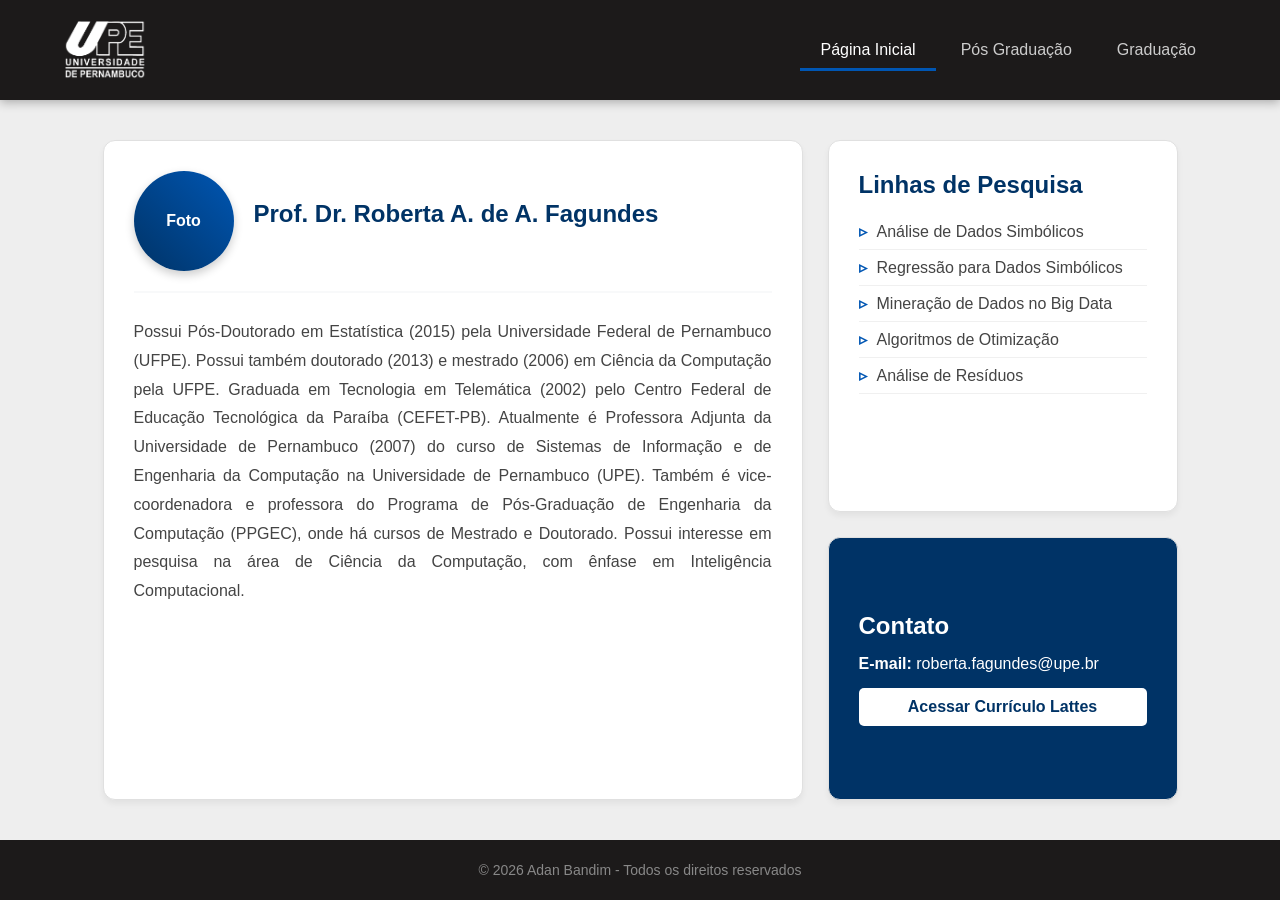
==== index.html @ 9b42bf31 "Subindo arquivos Primeiros arquivos adicionados" ====
<!DOCTYPE html>
<html lang="pt-br">
<head>
    <meta charset="UTF-8">
    <meta name="viewport" content="width=device-width, initial-scale=1.0">
    <title>Página Inicial - Prof. Roberta Fagundes</title>
    <link rel="stylesheet" href="style.css">
</head>
<body>
    <header class="header">
        <img src="LOGO-UPE-Branca.png" alt="Logo-Upe" class="logo">

        <nav class="list">
            <ul>
                <li><a href="/" class="active">Página Inicial</a></li>
                <li><a href="/">Pós Graduação</a></li>
                <li><a href="/">Graduação</a></li>
            </ul>
        </nav>
    </header>

    <main class="main">
        
        <section class="me">
            <div class="presentation">
                <div class="photo">Foto</div>
                <h1>Prof. Dr. Roberta A. de A. Fagundes</h1>
            </div>
        
            <p>Possui Pós-Doutorado em Estatística (2015) pela Universidade Federal de Pernambuco (UFPE). Possui também doutorado (2013) e 
            mestrado (2006) em Ciência da Computação pela UFPE. Graduada em Tecnologia em Telemática (2002) pelo Centro Federal de Educação 
            Tecnológica da Paraíba (CEFET-PB). Atualmente é Professora Adjunta da Universidade de Pernambuco (2007) do curso de Sistemas de 
            Informação e de Engenharia da Computação na Universidade de Pernambuco (UPE). Também é vice-coordenadora e professora do Programa 
            de Pós-Graduação de Engenharia da Computação (PPGEC), onde há cursos de Mestrado e Doutorado. Possui interesse em pesquisa na área 
            de Ciência da Computação, com ênfase em Inteligência Computacional.
            </p>
        </section>

        <section class="data">
            <div class="title"><h2>Linhas de Pesquisa</h2></div>
            <ul>
                <li>Análise de Dados Simbólicos</li>
                <li>Regressão para Dados Simbólicos</li>
                <li>Mineração de Dados no Big Data</li>
                <li>Algoritmos de Otimização</li>
                <li>Análise de Resíduos</li>
            </ul>
        </section>

        <section class="contato">
            <h2>Contato</h2>
            <p><strong>E-mail:</strong> roberta.fagundes@upe.br</p>
            <a href="https://buscatextual.cnpq.br/buscatextual/visualizacv.do" class="btn-lattes" target="_blank">Acessar Currículo Lattes</a>
        </section>

    </main>

    <footer>
        <p>&copy; 2026 Adan Bandim - Todos os direitos reservados</p>
    </footer>
    
</body>
</html>
---- style.css ----
* {
    margin: 0;
    padding: 0;
    box-sizing: border-box;
}

:root {
    --primary-color: #003366; /* Azul Institucional */
    --accent-color: #0056b3;
    --dark-bg: #1c1a1a;
    --light-bg: #f8f9fa;
    --text-gray: #444;
}

body {
    font-family: 'Segoe UI', Tahoma, Geneva, Verdana, sans-serif;
    display: flex;
    flex-direction: column;
    min-height: 100vh;
    background-color: #eee;
    color: var(--text-gray);
}

/* Header */
.header {
    background-color: var(--dark-bg);
    min-height: 100px;
    width: 100%;
    display: flex;
    flex-wrap: wrap;
    justify-content: space-between;
    align-items: center;
    padding: 10px 5%;
    box-shadow: 0 2px 10px rgba(0,0,0,0.3);
}

.logo {
    height: 60px;
    width: auto;
}

.list ul {
    display: flex;
    list-style: none;
    gap: 5px;
}

.list a {
    text-decoration: none;
    color: #ccc;
    padding: 10px 20px;
    border-radius: 5px;
    transition: all 0.3s ease;
    font-weight: 500;
}

.list a:hover {
    color: white;
    background-color: #333;
}

/* Indicador de Página Ativa */
.list a.active {
    color: white;
    border-bottom: 3px solid var(--accent-color);
    border-radius: 0;
}

/* Main Layout */
.main {
    flex: 1;
    display: grid;
    grid-template-columns: minmax(300px, 700px) 350px;
    grid-template-areas: 
        "me data"
        "me contato";
    gap: 25px;
    padding: 40px 5%;
    justify-content: center;
}

/* Estilização dos Blocos (Cards) */
.me, .data, .contato {
    background-color: white;
    padding: 30px;
    border-radius: 12px;
    box-shadow: 0 4px 6px rgba(0,0,0,0.05);
    border: 1px solid #e0e0e0;
}

.me { grid-area: me; }
.data { grid-area: data; }
.contato { grid-area: contato; }

/* Títulos */
h1, h2 {
    color: var(--primary-color);
    margin-bottom: 15px;
}

/* Foto e Apresentação */
.presentation {
    display: flex;
    align-items: center;
    gap: 20px;
    margin-bottom: 25px;
    border-bottom: 2px solid var(--light-bg);
    padding-bottom: 20px;
}

.photo {
    background: linear-gradient(45deg, var(--primary-color), var(--accent-color));
    min-width: 100px;
    height: 100px;
    border-radius: 50%;
    display: flex;
    align-items: center;
    justify-content: center;
    color: white;
    font-weight: bold;
    box-shadow: 0 4px 10px rgba(0,0,0,0.2);
}

.me p {
    line-height: 1.8;
    text-align: justify;
}

/* Linhas de Pesquisa */
.data ul {
    list-style: none;
}

.data li {
    padding: 8px 0;
    border-bottom: 1px solid #f0f0f0;
    font-size: 16px;
}

.data li::before {
    content: "▹";
    color: var(--accent-color);
    margin-right: 10px;
    font-weight: bold;
}

/* Seção Contato */
.contato {
    display: flex;
    flex-direction: column;
    justify-content: center;
    background-color: var(--primary-color);
    color: white;
}

.contato h2, .contato p {
    color: white;
}

.btn-lattes {
    display: inline-block;
    margin-top: 15px;
    background-color: white;
    color: var(--primary-color);
    padding: 10px 20px;
    text-decoration: none;
    border-radius: 5px;
    font-weight: bold;
    text-align: center;
    transition: transform 0.2s;
}

.btn-lattes:hover {
    transform: translateY(-2px);
    background-color: #f0f0f0;
}

/* Footer */
footer {
    background-color: var(--dark-bg);
    color: #888;
    height: 60px;
    display: flex;
    justify-content: center;
    align-items: center;
    font-size: 14px;
}

/* RESPONSIVIDADE (Para Celulares) */
@media (max-width: 900px) {
    .main {
        grid-template-columns: 1fr;
        grid-template-areas: 
            "me"
            "data"
            "contato";
        padding: 20px;
    }

    .header {
        flex-direction: column;
        height: auto;
        padding: 20px;
        gap: 15px;
    }

    .presentation {
        flex-direction: column;
        text-align: center;
    }

    .list ul {
        gap: 5px;
    }
    
    .list a {
        padding: 8px 12px;
        font-size: 14px;
    }
}
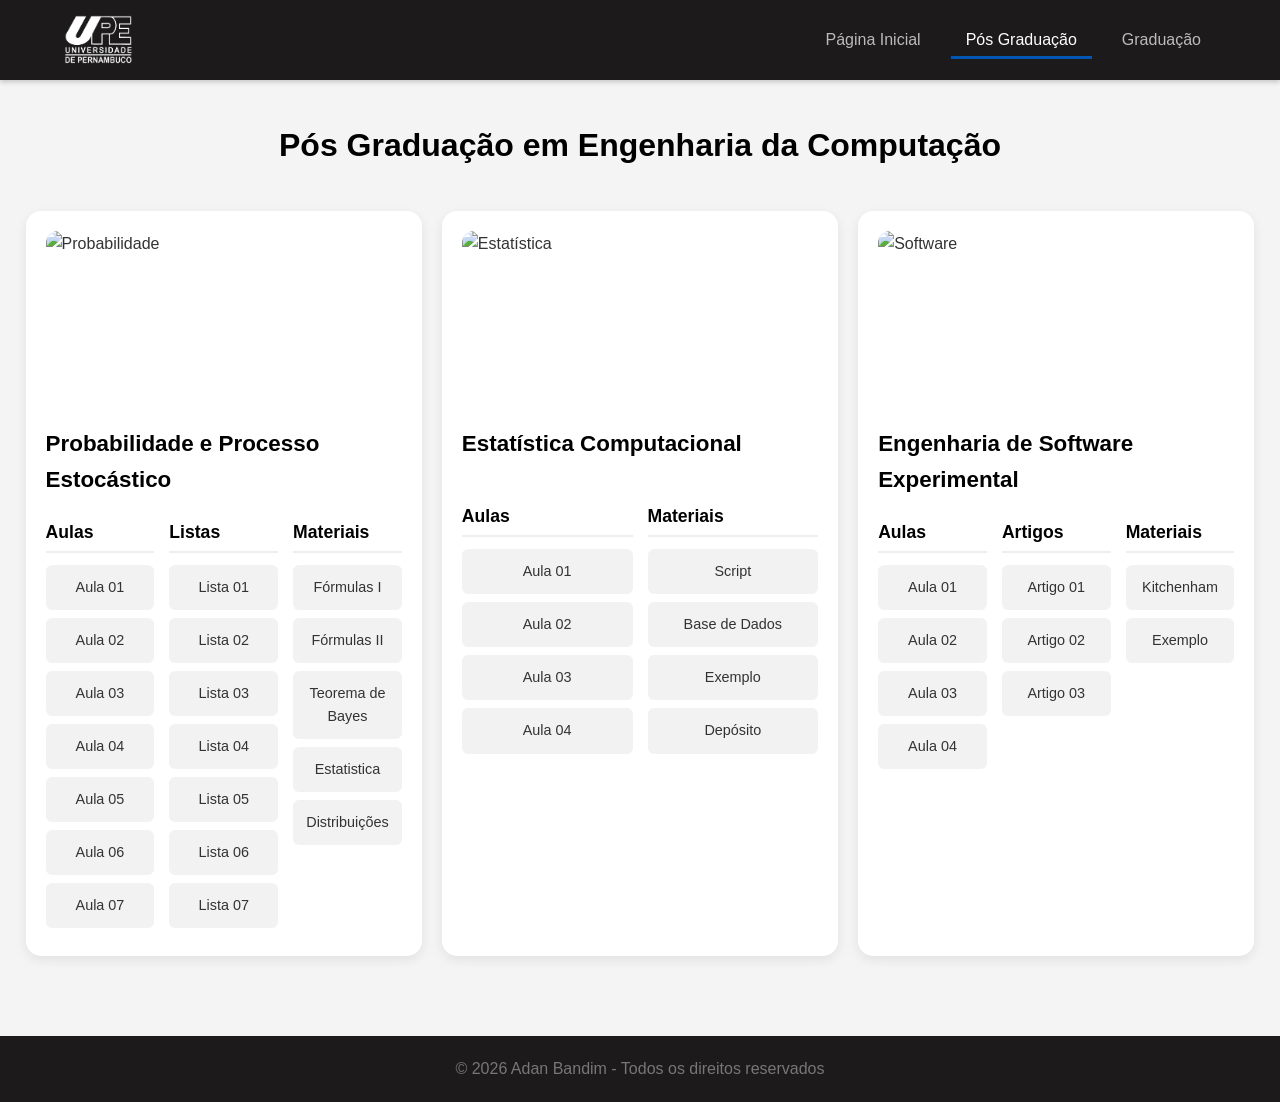
==== commit b5ebb3f0: "Add files via upload" ====
--- a/index.html
+++ b/index.html
@@ -3,56 +3,118 @@
 <head>
     <meta charset="UTF-8">
     <meta name="viewport" content="width=device-width, initial-scale=1.0">
-    <title>Página Inicial - Prof. Roberta Fagundes</title>
+    <title>Pós Graduação</title>
     <link rel="stylesheet" href="style.css">
+    <link rel="shortcut icon" href="imgs/download.svg" type="image/x-icon">
 </head>
 <body>
     <header class="header">
-        <img src="LOGO-UPE-Branca.png" alt="Logo-Upe" class="logo">
+        <img src="../imgs/LOGO-UPE-Branca.png" alt="Logo-Upe" class="logo">
 
         <nav class="list">
             <ul>
-                <li><a href="/" class="active">Página Inicial</a></li>
-                <li><a href="/">Pós Graduação</a></li>
+                <li><a href="../index.html">Página Inicial</a></li>
+                <li><a href="" class="active">Pós Graduação</a></li>
                 <li><a href="/">Graduação</a></li>
             </ul>
         </nav>
     </header>
 
     <main class="main">
-        
-        <section class="me">
-            <div class="presentation">
-                <div class="photo">Foto</div>
-                <h1>Prof. Dr. Roberta A. de A. Fagundes</h1>
+    <section class="tittle-container">
+        <h1>Pós Graduação em Engenharia da Computação</h1>
+    </section>
+
+    <div class="cards-wrapper">
+        <section class="card">
+            <img src="../imgs/Information Technology.jfif" alt="Probabilidade" class="card-img">
+            <div class="card-header"><h2>Probabilidade e Processo Estocástico</h2></div>
+            
+            <div class="card-content">
+                <div class="column">
+                    <h3>Aulas</h3>
+                    <div class="button">Aula 01</div>
+                    <div class="button">Aula 02</div>
+                    <div class="button">Aula 03</div>
+                    <div class="button">Aula 04</div>
+                    <div class="button">Aula 05</div>
+                    <div class="button">Aula 06</div>
+                    <div class="button">Aula 07</div>
+                </div>
+
+                <div class="column">
+                    <h3>Listas</h3>
+                    <div class="button">Lista 01</div>
+                    <div class="button">Lista 02</div>
+                    <div class="button">Lista 03</div>
+                    <div class="button">Lista 04</div>
+                    <div class="button">Lista 05</div>
+                    <div class="button">Lista 06</div>
+                    <div class="button">Lista 07</div>
+                </div>
+
+                <div class="column">
+                    <h3>Materiais</h3>
+                    <div class="button">Fórmulas I</div>
+                    <div class="button">Fórmulas II</div>
+                    <div class="button">Teorema de Bayes</div>
+                    <div class="button">Estatistica</div>
+                    <div class="button">Distribuições</div>
+                </div>
             </div>
-        
-            <p>Possui Pós-Doutorado em Estatística (2015) pela Universidade Federal de Pernambuco (UFPE). Possui também doutorado (2013) e 
-            mestrado (2006) em Ciência da Computação pela UFPE. Graduada em Tecnologia em Telemática (2002) pelo Centro Federal de Educação 
-            Tecnológica da Paraíba (CEFET-PB). Atualmente é Professora Adjunta da Universidade de Pernambuco (2007) do curso de Sistemas de 
-            Informação e de Engenharia da Computação na Universidade de Pernambuco (UPE). Também é vice-coordenadora e professora do Programa 
-            de Pós-Graduação de Engenharia da Computação (PPGEC), onde há cursos de Mestrado e Doutorado. Possui interesse em pesquisa na área 
-            de Ciência da Computação, com ênfase em Inteligência Computacional.
-            </p>
         </section>
 
-        <section class="data">
-            <div class="title"><h2>Linhas de Pesquisa</h2></div>
-            <ul>
-                <li>Análise de Dados Simbólicos</li>
-                <li>Regressão para Dados Simbólicos</li>
-                <li>Mineração de Dados no Big Data</li>
-                <li>Algoritmos de Otimização</li>
-                <li>Análise de Resíduos</li>
-            </ul>
+        <section class="card">
+            <img src="../imgs/Theory.jfif" alt="Estatística" class="card-img">
+            <div class="card-header"><h2>Estatística Computacional</h2></div>
+            
+            <div class="card-content">
+                <div class="column">
+                    <h3>Aulas</h3>
+                    <div class="button">Aula 01</div>
+                    <div class="button">Aula 02</div>
+                    <div class="button">Aula 03</div>
+                    <div class="button">Aula 04</div>
+                </div>
+
+                <div class="column">
+                    <h3>Materiais</h3>
+                    <div class="button">Script</div>
+                    <div class="button">Base de Dados</div>
+                    <div class="button">Exemplo</div>
+                    <div class="button">Depósito</div>
+                </div>
+            </div>
         </section>
 
-        <section class="contato">
-            <h2>Contato</h2>
-            <p><strong>E-mail:</strong> roberta.fagundes@upe.br</p>
-            <a href="https://buscatextual.cnpq.br/buscatextual/visualizacv.do" class="btn-lattes" target="_blank">Acessar Currículo Lattes</a>
+        <section class="card">
+            <img src="../imgs/Programming coding background.jfif" alt="Software" class="card-img">
+            <div class="card-header"><h2>Engenharia de Software Experimental</h2></div>
+            
+            <div class="card-content">
+                <div class="column">
+                    <h3>Aulas</h3>
+                    <div class="button">Aula 01</div>
+                    <div class="button">Aula 02</div>
+                    <div class="button">Aula 03</div>
+                    <div class="button">Aula 04</div>
+                </div>
+
+                <div class="column">
+                    <h3>Artigos</h3>
+                    <div class="button">Artigo 01</div>
+                    <div class="button">Artigo 02</div>
+                    <div class="button">Artigo 03</div>
+                </div>
+
+                <div class="column">
+                    <h3>Materiais</h3>
+                    <div class="button">Kitchenham</div>
+                    <div class="button">Exemplo</div>
+                </div>
+            </div>
         </section>
-
+    </div>
     </main>
 
     <footer>
--- a/style.css
+++ b/style.css
@@ -5,216 +5,174 @@
 }
 
 :root {
-    --primary-color: #003366; /* Azul Institucional */
+    --dark-bg: #1c1a1a;
+    --light-bg: #ffffff;
+    --btn-gray: #f2f2f2;
+    --btn-hover: #e0e0e0;
+    --text-main: #333333;
+    --text-black: #000000;
     --accent-color: #0056b3;
-    --dark-bg: #1c1a1a;
-    --light-bg: #f8f9fa;
-    --text-gray: #444;
 }
 
 body {
     font-family: 'Segoe UI', Tahoma, Geneva, Verdana, sans-serif;
-    display: flex;
-    flex-direction: column;
-    min-height: 100vh;
-    background-color: #eee;
-    color: var(--text-gray);
+    background-color: #f4f4f4;
+    color: var(--text-main);
+    line-height: 1.6;
 }
 
 /* Header */
 .header {
     background-color: var(--dark-bg);
-    min-height: 100px;
-    width: 100%;
+    padding: 15px 5%;
     display: flex;
-    flex-wrap: wrap;
     justify-content: space-between;
     align-items: center;
-    padding: 10px 5%;
-    box-shadow: 0 2px 10px rgba(0,0,0,0.3);
+    box-shadow: 0 2px 5px rgba(0,0,0,0.2);
 }
 
-.logo {
-    height: 60px;
-    width: auto;
-}
+.logo { height: 50px; }
 
 .list ul {
     display: flex;
     list-style: none;
-    gap: 5px;
+    gap: 15px;
 }
 
 .list a {
     text-decoration: none;
-    color: #ccc;
-    padding: 10px 20px;
-    border-radius: 5px;
-    transition: all 0.3s ease;
+    color: #bbb;
+    padding: 8px 15px;
     font-weight: 500;
+    transition: 0.3s;
 }
 
-.list a:hover {
+.list a:hover, .list a.active {
     color: white;
-    background-color: #333;
 }
 
-/* Indicador de Página Ativa */
 .list a.active {
     color: white;
     border-bottom: 3px solid var(--accent-color);
     border-radius: 0;
 }
 
-/* Main Layout */
+/* Layout Principal */
 .main {
-    flex: 1;
-    display: grid;
-    grid-template-columns: minmax(300px, 700px) 350px;
-    grid-template-areas: 
-        "me data"
-        "me contato";
-    gap: 25px;
-    padding: 40px 5%;
-    justify-content: center;
+    padding: 40px 2%;
+    max-width: 1400px;
+    margin: 0 auto;
 }
 
-/* Estilização dos Blocos (Cards) */
-.me, .data, .contato {
-    background-color: white;
-    padding: 30px;
-    border-radius: 12px;
-    box-shadow: 0 4px 6px rgba(0,0,0,0.05);
-    border: 1px solid #e0e0e0;
+.tittle-container {
+    text-align: center;
+    margin-bottom: 40px;
 }
 
-.me { grid-area: me; }
-.data { grid-area: data; }
-.contato { grid-area: contato; }
+.tittle-container h1 {
+    color: var(--text-black);
+    font-size: 2rem;
+}
 
-/* Títulos */
-h1, h2 {
-    color: var(--primary-color);
+/* Grid de Cards (3 seções lado a lado) */
+.cards-wrapper {
+    display: grid;
+    grid-template-columns: repeat(3, 1fr);
+    gap: 20px;
+    align-items: start;
+}
+
+/* Estilo do Card */
+.card {
+    background: var(--light-bg);
+    border-radius: 15px;
+    padding: 20px;
+    box-shadow: 0 4px 12px rgba(0,0,0,0.08);
+    display: flex;
+    flex-direction: column;
+    height: 100%;
+}
+
+.card-img {
+    width: 100%;
+    height: 180px;
+    object-fit: cover;
+    border-radius: 12px;
     margin-bottom: 15px;
 }
 
-/* Foto e Apresentação */
-.presentation {
-    display: flex;
-    align-items: center;
-    gap: 20px;
-    margin-bottom: 25px;
-    border-bottom: 2px solid var(--light-bg);
-    padding-bottom: 20px;
+.card-header h2 {
+    color: var(--text-black);
+    font-size: 1.4rem;
+    margin-bottom: 20px;
+    min-height: 3.5rem; /* Alinha os títulos */
 }
 
-.photo {
-    background: linear-gradient(45deg, var(--primary-color), var(--accent-color));
-    min-width: 100px;
-    height: 100px;
-    border-radius: 50%;
+/* Colunas Internas (Aulas, Listas, Materiais) */
+.card-content {
     display: flex;
-    align-items: center;
-    justify-content: center;
-    color: white;
-    font-weight: bold;
-    box-shadow: 0 4px 10px rgba(0,0,0,0.2);
+    gap: 15px;
+    justify-content: space-between;
 }
 
-.me p {
-    line-height: 1.8;
-    text-align: justify;
+.column {
+    flex: 1;
 }
 
-/* Linhas de Pesquisa */
-.data ul {
-    list-style: none;
+.column h3 {
+    font-size: 1.1rem;
+    color: var(--text-black);
+    margin-bottom: 12px;
+    border-bottom: 2px solid #eee;
+    padding-bottom: 5px;
 }
 
-.data li {
-    padding: 8px 0;
-    border-bottom: 1px solid #f0f0f0;
-    font-size: 16px;
+/* Estilização dos Botões */
+.button {
+    background-color: var(--btn-gray);
+    padding: 10px 8px;
+    margin-bottom: 8px;
+    border-radius: 6px;
+    font-size: 0.9rem;
+    text-align: center;
+    cursor: pointer;
+    transition: all 0.2s ease;
+    border: 1px solid transparent;
 }
 
-.data li::before {
-    content: "▹";
-    color: var(--accent-color);
-    margin-right: 10px;
-    font-weight: bold;
-}
-
-/* Seção Contato */
-.contato {
-    display: flex;
-    flex-direction: column;
-    justify-content: center;
-    background-color: var(--primary-color);
-    color: white;
-}
-
-.contato h2, .contato p {
-    color: white;
-}
-
-.btn-lattes {
-    display: inline-block;
-    margin-top: 15px;
-    background-color: white;
-    color: var(--primary-color);
-    padding: 10px 20px;
-    text-decoration: none;
-    border-radius: 5px;
-    font-weight: bold;
-    text-align: center;
-    transition: transform 0.2s;
-}
-
-.btn-lattes:hover {
+.button:hover {
+    background-color: var(--btn-hover);
     transform: translateY(-2px);
-    background-color: #f0f0f0;
+    border-color: #ccc;
 }
 
 /* Footer */
 footer {
     background-color: var(--dark-bg);
-    color: #888;
-    height: 60px;
-    display: flex;
-    justify-content: center;
-    align-items: center;
-    font-size: 14px;
+    color: #777;
+    padding: 20px;
+    text-align: center;
+    margin-top: 40px;
 }
 
-/* RESPONSIVIDADE (Para Celulares) */
-@media (max-width: 900px) {
-    .main {
-        grid-template-columns: 1fr;
-        grid-template-areas: 
-            "me"
-            "data"
-            "contato";
-        padding: 20px;
+/* Responsividade */
+@media (max-width: 1100px) {
+    .cards-wrapper {
+        grid-template-columns: 1fr 1fr; /* 2 colunas em tablets */
+    }
+}
+
+@media (max-width: 768px) {
+    .cards-wrapper {
+        grid-template-columns: 1fr; /* 1 coluna no celular */
+    }
+    
+    .card-content {
+        flex-direction: column; /* Colunas internas viram linhas no celular */
     }
 
     .header {
         flex-direction: column;
-        height: auto;
-        padding: 20px;
         gap: 15px;
     }
-
-    .presentation {
-        flex-direction: column;
-        text-align: center;
-    }
-
-    .list ul {
-        gap: 5px;
-    }
-    
-    .list a {
-        padding: 8px 12px;
-        font-size: 14px;
-    }
 }
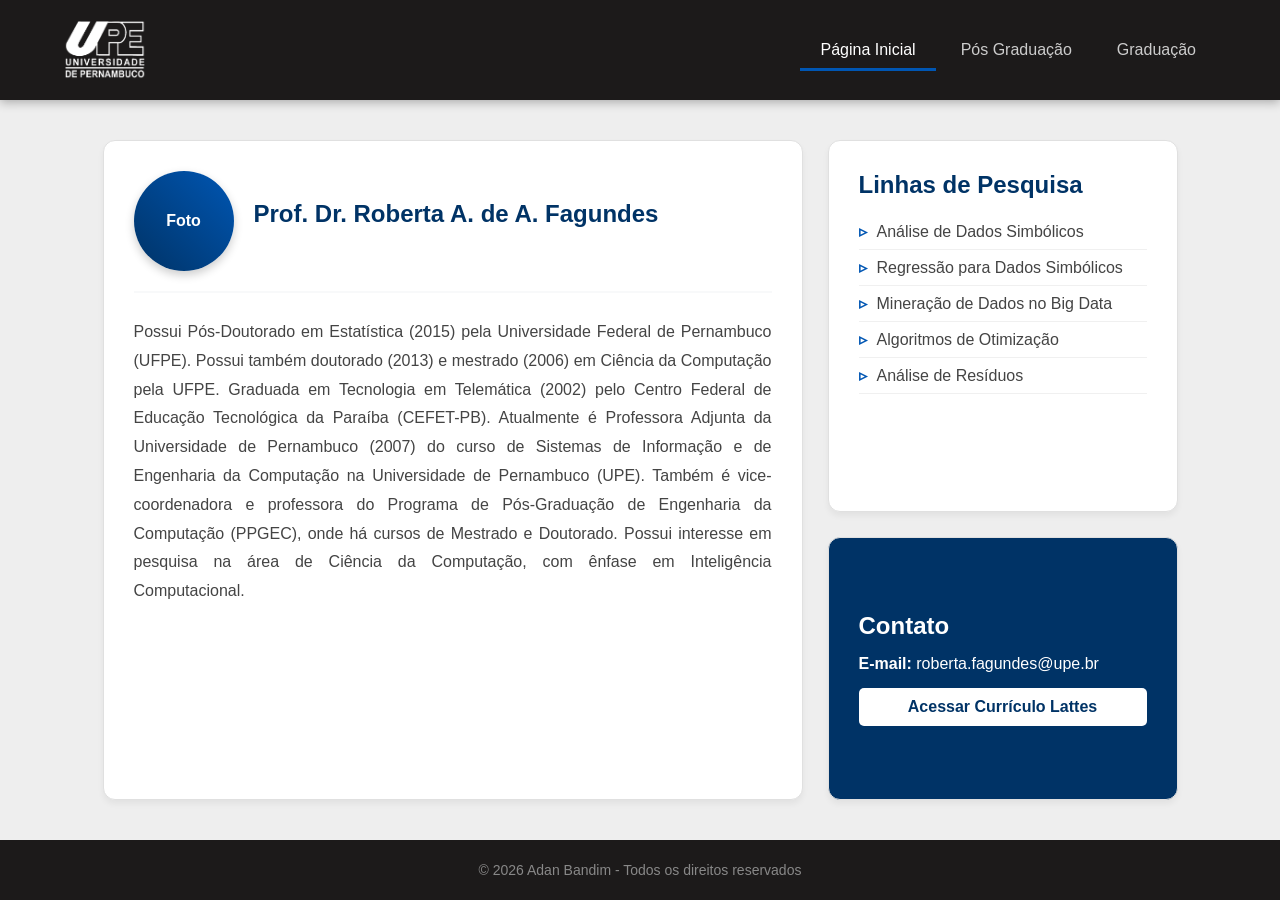
==== commit 822d7644: "Add files via upload" ====
--- a/index.html
+++ b/index.html
@@ -3,118 +3,57 @@
 <head>
     <meta charset="UTF-8">
     <meta name="viewport" content="width=device-width, initial-scale=1.0">
-    <title>Pós Graduação</title>
+    <title>Página Inicial - Prof. Roberta Fagundes</title>
     <link rel="stylesheet" href="style.css">
-    <link rel="shortcut icon" href="imgs/download.svg" type="image/x-icon">
+    <link rel="shortcut icon" href="imgs/download.svg" type="image/x-icon">  
 </head>
 <body>
     <header class="header">
-        <img src="../imgs/LOGO-UPE-Branca.png" alt="Logo-Upe" class="logo">
+        <img src="imgs/LOGO-UPE-Branca.png" alt="Logo-Upe" class="logo">
 
         <nav class="list">
             <ul>
-                <li><a href="../index.html">Página Inicial</a></li>
-                <li><a href="" class="active">Pós Graduação</a></li>
-                <li><a href="/">Graduação</a></li>
+                <li><a href="index.html" class="active">Página Inicial</a></li>
+                <li><a href="posgraduacao/index.html">Pós Graduação</a></li>
+                <li><a href="graduacao/index.html">Graduação</a></li>
             </ul>
         </nav>
     </header>
 
     <main class="main">
-    <section class="tittle-container">
-        <h1>Pós Graduação em Engenharia da Computação</h1>
-    </section>
-
-    <div class="cards-wrapper">
-        <section class="card">
-            <img src="../imgs/Information Technology.jfif" alt="Probabilidade" class="card-img">
-            <div class="card-header"><h2>Probabilidade e Processo Estocástico</h2></div>
-            
-            <div class="card-content">
-                <div class="column">
-                    <h3>Aulas</h3>
-                    <div class="button">Aula 01</div>
-                    <div class="button">Aula 02</div>
-                    <div class="button">Aula 03</div>
-                    <div class="button">Aula 04</div>
-                    <div class="button">Aula 05</div>
-                    <div class="button">Aula 06</div>
-                    <div class="button">Aula 07</div>
-                </div>
-
-                <div class="column">
-                    <h3>Listas</h3>
-                    <div class="button">Lista 01</div>
-                    <div class="button">Lista 02</div>
-                    <div class="button">Lista 03</div>
-                    <div class="button">Lista 04</div>
-                    <div class="button">Lista 05</div>
-                    <div class="button">Lista 06</div>
-                    <div class="button">Lista 07</div>
-                </div>
-
-                <div class="column">
-                    <h3>Materiais</h3>
-                    <div class="button">Fórmulas I</div>
-                    <div class="button">Fórmulas II</div>
-                    <div class="button">Teorema de Bayes</div>
-                    <div class="button">Estatistica</div>
-                    <div class="button">Distribuições</div>
-                </div>
+        
+        <section class="me">
+            <div class="presentation">
+                <div class="photo">Foto</div> <!---Foto ficou em aberto--->
+                <h1>Prof. Dr. Roberta A. de A. Fagundes</h1>
             </div>
+        
+            <p>Possui Pós-Doutorado em Estatística (2015) pela Universidade Federal de Pernambuco (UFPE). Possui também doutorado (2013) e 
+            mestrado (2006) em Ciência da Computação pela UFPE. Graduada em Tecnologia em Telemática (2002) pelo Centro Federal de Educação 
+            Tecnológica da Paraíba (CEFET-PB). Atualmente é Professora Adjunta da Universidade de Pernambuco (2007) do curso de Sistemas de 
+            Informação e de Engenharia da Computação na Universidade de Pernambuco (UPE). Também é vice-coordenadora e professora do Programa 
+            de Pós-Graduação de Engenharia da Computação (PPGEC), onde há cursos de Mestrado e Doutorado. Possui interesse em pesquisa na área 
+            de Ciência da Computação, com ênfase em Inteligência Computacional.
+            </p>
         </section>
 
-        <section class="card">
-            <img src="../imgs/Theory.jfif" alt="Estatística" class="card-img">
-            <div class="card-header"><h2>Estatística Computacional</h2></div>
-            
-            <div class="card-content">
-                <div class="column">
-                    <h3>Aulas</h3>
-                    <div class="button">Aula 01</div>
-                    <div class="button">Aula 02</div>
-                    <div class="button">Aula 03</div>
-                    <div class="button">Aula 04</div>
-                </div>
-
-                <div class="column">
-                    <h3>Materiais</h3>
-                    <div class="button">Script</div>
-                    <div class="button">Base de Dados</div>
-                    <div class="button">Exemplo</div>
-                    <div class="button">Depósito</div>
-                </div>
-            </div>
+        <section class="data">
+            <div class="title"><h2>Linhas de Pesquisa</h2></div>
+            <ul>
+                <li>Análise de Dados Simbólicos</li>
+                <li>Regressão para Dados Simbólicos</li>
+                <li>Mineração de Dados no Big Data</li>
+                <li>Algoritmos de Otimização</li>
+                <li>Análise de Resíduos</li>
+            </ul>
         </section>
 
-        <section class="card">
-            <img src="../imgs/Programming coding background.jfif" alt="Software" class="card-img">
-            <div class="card-header"><h2>Engenharia de Software Experimental</h2></div>
-            
-            <div class="card-content">
-                <div class="column">
-                    <h3>Aulas</h3>
-                    <div class="button">Aula 01</div>
-                    <div class="button">Aula 02</div>
-                    <div class="button">Aula 03</div>
-                    <div class="button">Aula 04</div>
-                </div>
+        <section class="contato">
+            <h2>Contato</h2>
+            <p><strong>E-mail:</strong> roberta.fagundes@upe.br</p>
+            <a href="https://buscatextual.cnpq.br/buscatextual/visualizacv.do" class="btn-lattes" target="_blank">Acessar Currículo Lattes</a>
+        </section>
 
-                <div class="column">
-                    <h3>Artigos</h3>
-                    <div class="button">Artigo 01</div>
-                    <div class="button">Artigo 02</div>
-                    <div class="button">Artigo 03</div>
-                </div>
-
-                <div class="column">
-                    <h3>Materiais</h3>
-                    <div class="button">Kitchenham</div>
-                    <div class="button">Exemplo</div>
-                </div>
-            </div>
-        </section>
-    </div>
     </main>
 
     <footer>
--- a/style.css
+++ b/style.css
@@ -5,174 +5,216 @@
 }
 
 :root {
+    --primary-color: #003366; 
+    --accent-color: #0056b3;
     --dark-bg: #1c1a1a;
-    --light-bg: #ffffff;
-    --btn-gray: #f2f2f2;
-    --btn-hover: #e0e0e0;
-    --text-main: #333333;
-    --text-black: #000000;
-    --accent-color: #0056b3;
+    --light-bg: #f8f9fa;
+    --text-gray: #444;
 }
 
 body {
     font-family: 'Segoe UI', Tahoma, Geneva, Verdana, sans-serif;
-    background-color: #f4f4f4;
-    color: var(--text-main);
-    line-height: 1.6;
+    display: flex;
+    flex-direction: column;
+    min-height: 100vh;
+    background-color: #eee;
+    color: var(--text-gray);
 }
 
 /* Header */
 .header {
     background-color: var(--dark-bg);
-    padding: 15px 5%;
-    display: flex;
+    min-height: 100px;
+    width: 100%;
+    display: flex;
+    flex-wrap: wrap;
     justify-content: space-between;
     align-items: center;
-    box-shadow: 0 2px 5px rgba(0,0,0,0.2);
-}
-
-.logo { height: 50px; }
+    padding: 10px 5%;
+    box-shadow: 0 2px 10px rgba(0,0,0,0.3);
+}
+
+.logo {
+    height: 60px;
+    width: auto;
+}
 
 .list ul {
     display: flex;
     list-style: none;
-    gap: 15px;
+    gap: 5px;
 }
 
 .list a {
     text-decoration: none;
-    color: #bbb;
-    padding: 8px 15px;
+    color: #ccc;
+    padding: 10px 20px;
+    border-radius: 5px;
+    transition: all 0.3s ease;
     font-weight: 500;
-    transition: 0.3s;
-}
-
-.list a:hover, .list a.active {
-    color: white;
-}
-
+}
+
+.list a:hover {
+    color: white;
+    background-color: #333;
+}
+
+/* Indicador de Página Ativa */
 .list a.active {
     color: white;
     border-bottom: 3px solid var(--accent-color);
     border-radius: 0;
 }
 
-/* Layout Principal */
+/* Main Layout */
 .main {
-    padding: 40px 2%;
-    max-width: 1400px;
-    margin: 0 auto;
-}
-
-.tittle-container {
+    flex: 1;
+    display: grid;
+    grid-template-columns: minmax(300px, 700px) 350px;
+    grid-template-areas: 
+        "me data"
+        "me contato";
+    gap: 25px;
+    padding: 40px 5%;
+    justify-content: center;
+}
+
+/* Cards */
+.me, .data, .contato {
+    background-color: white;
+    padding: 30px;
+    border-radius: 12px;
+    box-shadow: 0 4px 6px rgba(0,0,0,0.05);
+    border: 1px solid #e0e0e0;
+}
+
+.me { grid-area: me; }
+.data { grid-area: data; }
+.contato { grid-area: contato; }
+
+/* Títulos */
+h1, h2 {
+    color: var(--primary-color);
+    margin-bottom: 15px;
+}
+
+/* Foto e Apresentação, como ela não concluiu nada ficou em aberto */
+.presentation {
+    display: flex;
+    align-items: center;
+    gap: 20px;
+    margin-bottom: 25px;
+    border-bottom: 2px solid var(--light-bg);
+    padding-bottom: 20px;
+}
+
+.photo {
+    background: linear-gradient(45deg, var(--primary-color), var(--accent-color));
+    min-width: 100px;
+    height: 100px;
+    border-radius: 50%;
+    display: flex;
+    align-items: center;
+    justify-content: center;
+    color: white;
+    font-weight: bold;
+    box-shadow: 0 4px 10px rgba(0,0,0,0.2);
+}
+
+.me p {
+    line-height: 1.8;
+    text-align: justify;
+}
+
+/* Linhas de Pesquisa */
+.data ul {
+    list-style: none;
+}
+
+.data li {
+    padding: 8px 0;
+    border-bottom: 1px solid #f0f0f0;
+    font-size: 16px;
+}
+
+.data li::before {
+    content: "▹";
+    color: var(--accent-color);
+    margin-right: 10px;
+    font-weight: bold;
+}
+
+/* Seção de Contato */
+.contato {
+    display: flex;
+    flex-direction: column;
+    justify-content: center;
+    background-color: var(--primary-color);
+    color: white;
+}
+
+.contato h2, .contato p {
+    color: white;
+}
+
+.btn-lattes {
+    display: inline-block;
+    margin-top: 15px;
+    background-color: white;
+    color: var(--primary-color);
+    padding: 10px 20px;
+    text-decoration: none;
+    border-radius: 5px;
+    font-weight: bold;
     text-align: center;
-    margin-bottom: 40px;
-}
-
-.tittle-container h1 {
-    color: var(--text-black);
-    font-size: 2rem;
-}
-
-/* Grid de Cards (3 seções lado a lado) */
-.cards-wrapper {
-    display: grid;
-    grid-template-columns: repeat(3, 1fr);
-    gap: 20px;
-    align-items: start;
-}
-
-/* Estilo do Card */
-.card {
-    background: var(--light-bg);
-    border-radius: 15px;
-    padding: 20px;
-    box-shadow: 0 4px 12px rgba(0,0,0,0.08);
-    display: flex;
-    flex-direction: column;
-    height: 100%;
-}
-
-.card-img {
-    width: 100%;
-    height: 180px;
-    object-fit: cover;
-    border-radius: 12px;
-    margin-bottom: 15px;
-}
-
-.card-header h2 {
-    color: var(--text-black);
-    font-size: 1.4rem;
-    margin-bottom: 20px;
-    min-height: 3.5rem; /* Alinha os títulos */
-}
-
-/* Colunas Internas (Aulas, Listas, Materiais) */
-.card-content {
-    display: flex;
-    gap: 15px;
-    justify-content: space-between;
-}
-
-.column {
-    flex: 1;
-}
-
-.column h3 {
-    font-size: 1.1rem;
-    color: var(--text-black);
-    margin-bottom: 12px;
-    border-bottom: 2px solid #eee;
-    padding-bottom: 5px;
-}
-
-/* Estilização dos Botões */
-.button {
-    background-color: var(--btn-gray);
-    padding: 10px 8px;
-    margin-bottom: 8px;
-    border-radius: 6px;
-    font-size: 0.9rem;
-    text-align: center;
-    cursor: pointer;
-    transition: all 0.2s ease;
-    border: 1px solid transparent;
-}
-
-.button:hover {
-    background-color: var(--btn-hover);
+    transition: transform 0.2s;
+}
+
+.btn-lattes:hover {
     transform: translateY(-2px);
-    border-color: #ccc;
+    background-color: #f0f0f0;
 }
 
 /* Footer */
 footer {
     background-color: var(--dark-bg);
-    color: #777;
-    padding: 20px;
-    text-align: center;
-    margin-top: 40px;
-}
-
-/* Responsividade */
-@media (max-width: 1100px) {
-    .cards-wrapper {
-        grid-template-columns: 1fr 1fr; /* 2 colunas em tablets */
-    }
-}
-
-@media (max-width: 768px) {
-    .cards-wrapper {
-        grid-template-columns: 1fr; /* 1 coluna no celular */
-    }
-    
-    .card-content {
-        flex-direction: column; /* Colunas internas viram linhas no celular */
+    color: #888;
+    height: 60px;
+    display: flex;
+    justify-content: center;
+    align-items: center;
+    font-size: 14px;
+}
+
+/* parte para a responsividade */
+@media (max-width: 900px) {
+    .main {
+        grid-template-columns: 1fr;
+        grid-template-areas: 
+            "me"
+            "data"
+            "contato";
+        padding: 20px;
     }
 
     .header {
         flex-direction: column;
+        height: auto;
+        padding: 20px;
         gap: 15px;
     }
+
+    .presentation {
+        flex-direction: column;
+        text-align: center;
+    }
+
+    .list ul {
+        gap: 5px;
+    }
+    
+    .list a {
+        padding: 8px 12px;
+        font-size: 14px;
+    }
 }
